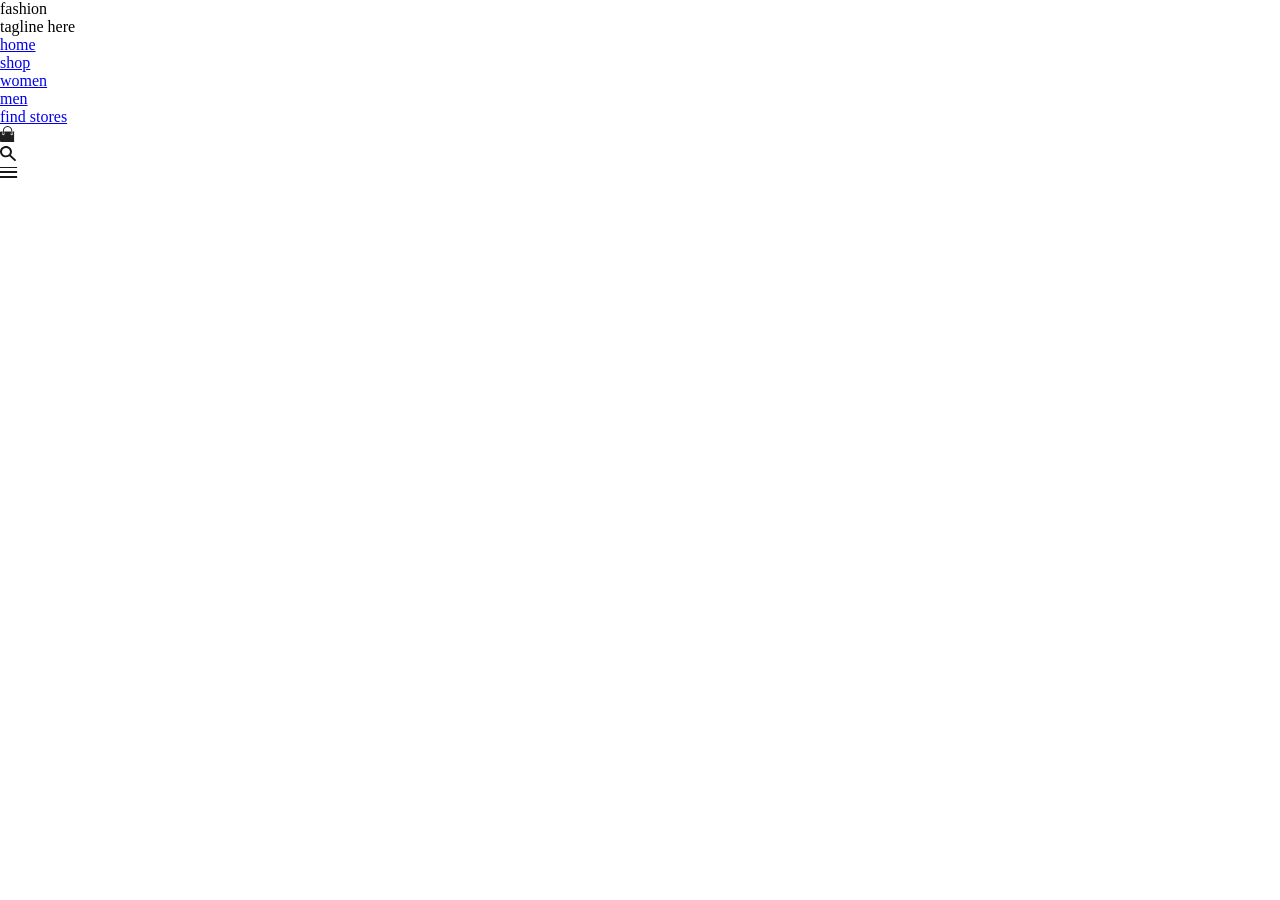
==== index.html @ b38983f7 "index: Add basic html page * Add hero, featured, footer partials. * Fill up hero partial with basic " ====
<!doctype html>
<html lang="en">
  <head>
    <meta charset="UTF-8" />
    <meta name="viewport" content="width=device-width, initial-scale=1.0" />
    <title>Fashion store</title>
    <!-- <link rel="shortcut icon" href="#" type="image/x-icon" /> -->
    <link rel="stylesheet" href="css/index.css" />

    <!-- Scripts -->
    <script src="./js/htmx.min.js"></script>
  </head>
  <body>
    <header
      data-hx-trigger="load"
      data-hx-swap="outerHTML"
      data-hx-get="index.header-hero.partial.html"
    ></header>

    <main>
      <section
        data-hx-trigger="load"
        data-hx-swap="outerHTML"
        data-hx-get="index.featured.partial.html"
      ></section>
    </main>

    <footer
      data-hx-trigger="load"
      data-hx-swap="outerHTML"
      data-hx-get="global.footer.partial.html"
    ></footer>
  </body>

  <!-- JS Modules -->
  <!-- <script type="module" src="js/index.js"></script> -->
</html>
---- css/index.css ----
@import url("./global.css");
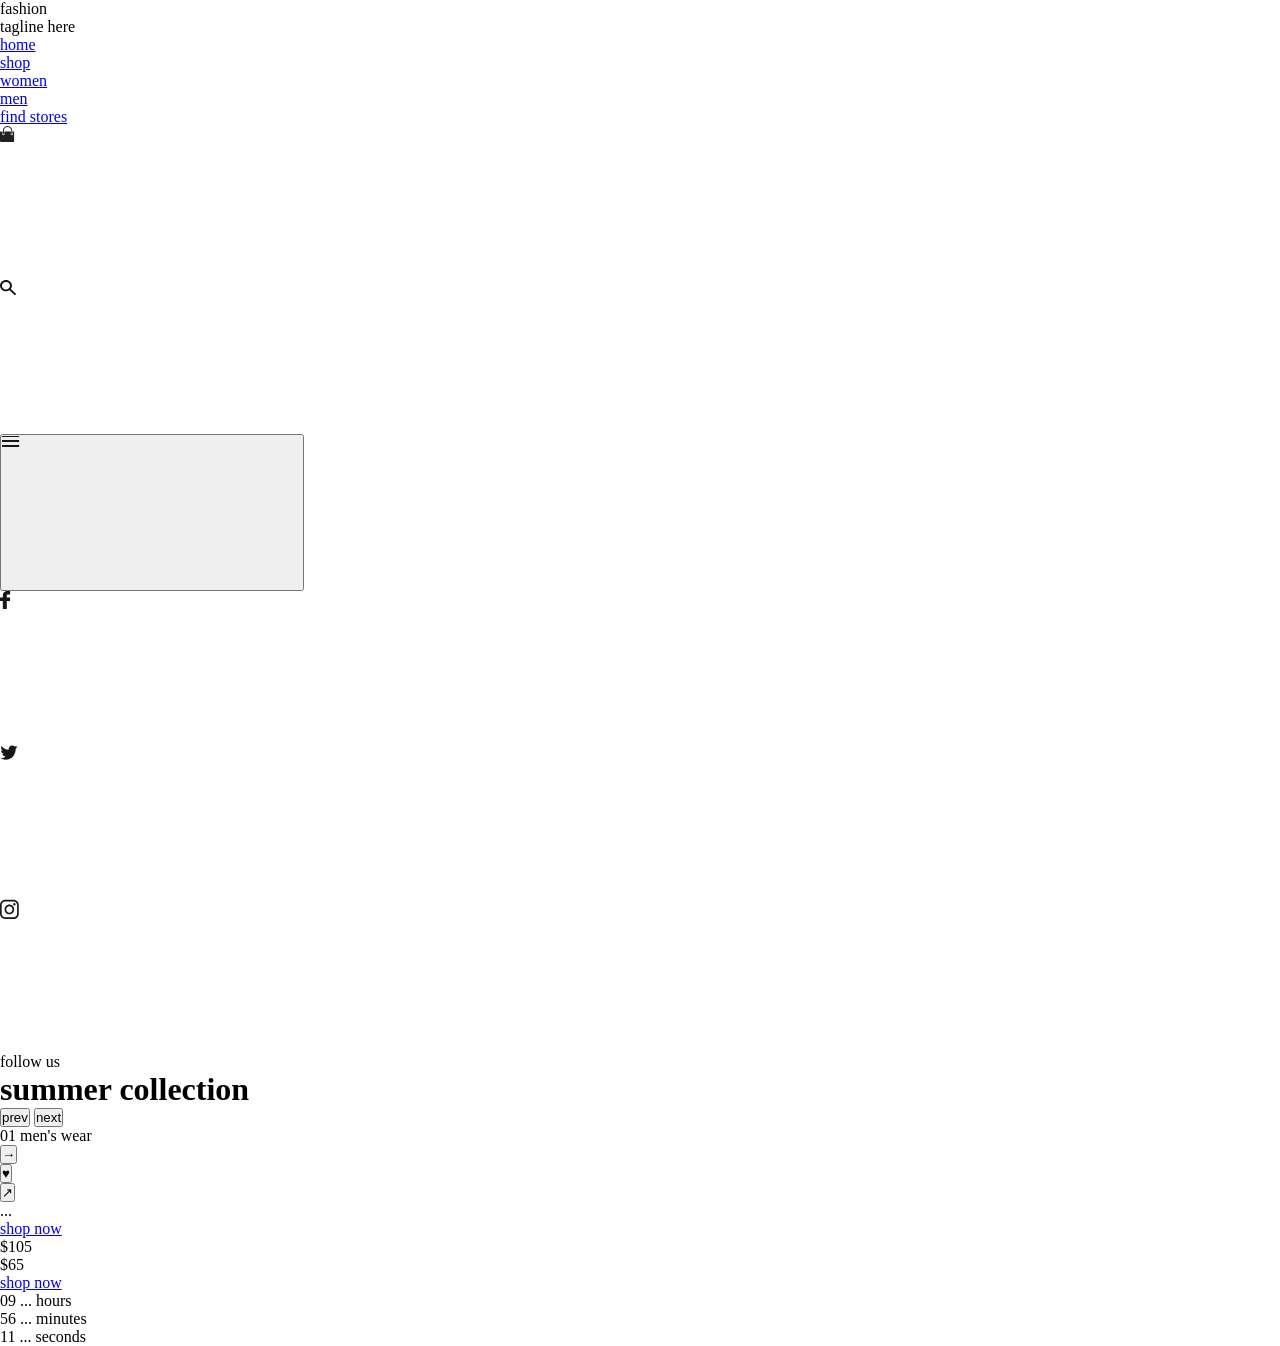
==== commit 4f1dd4ae: "index: Add header and hero content" ====
--- a/index.html
+++ b/index.html
@@ -14,7 +14,7 @@
     <header
       data-hx-trigger="load"
       data-hx-swap="outerHTML"
-      data-hx-get="index.header-hero.partial.html"
+      data-hx-get="index.hero.partial.html"
     ></header>
 
     <main>
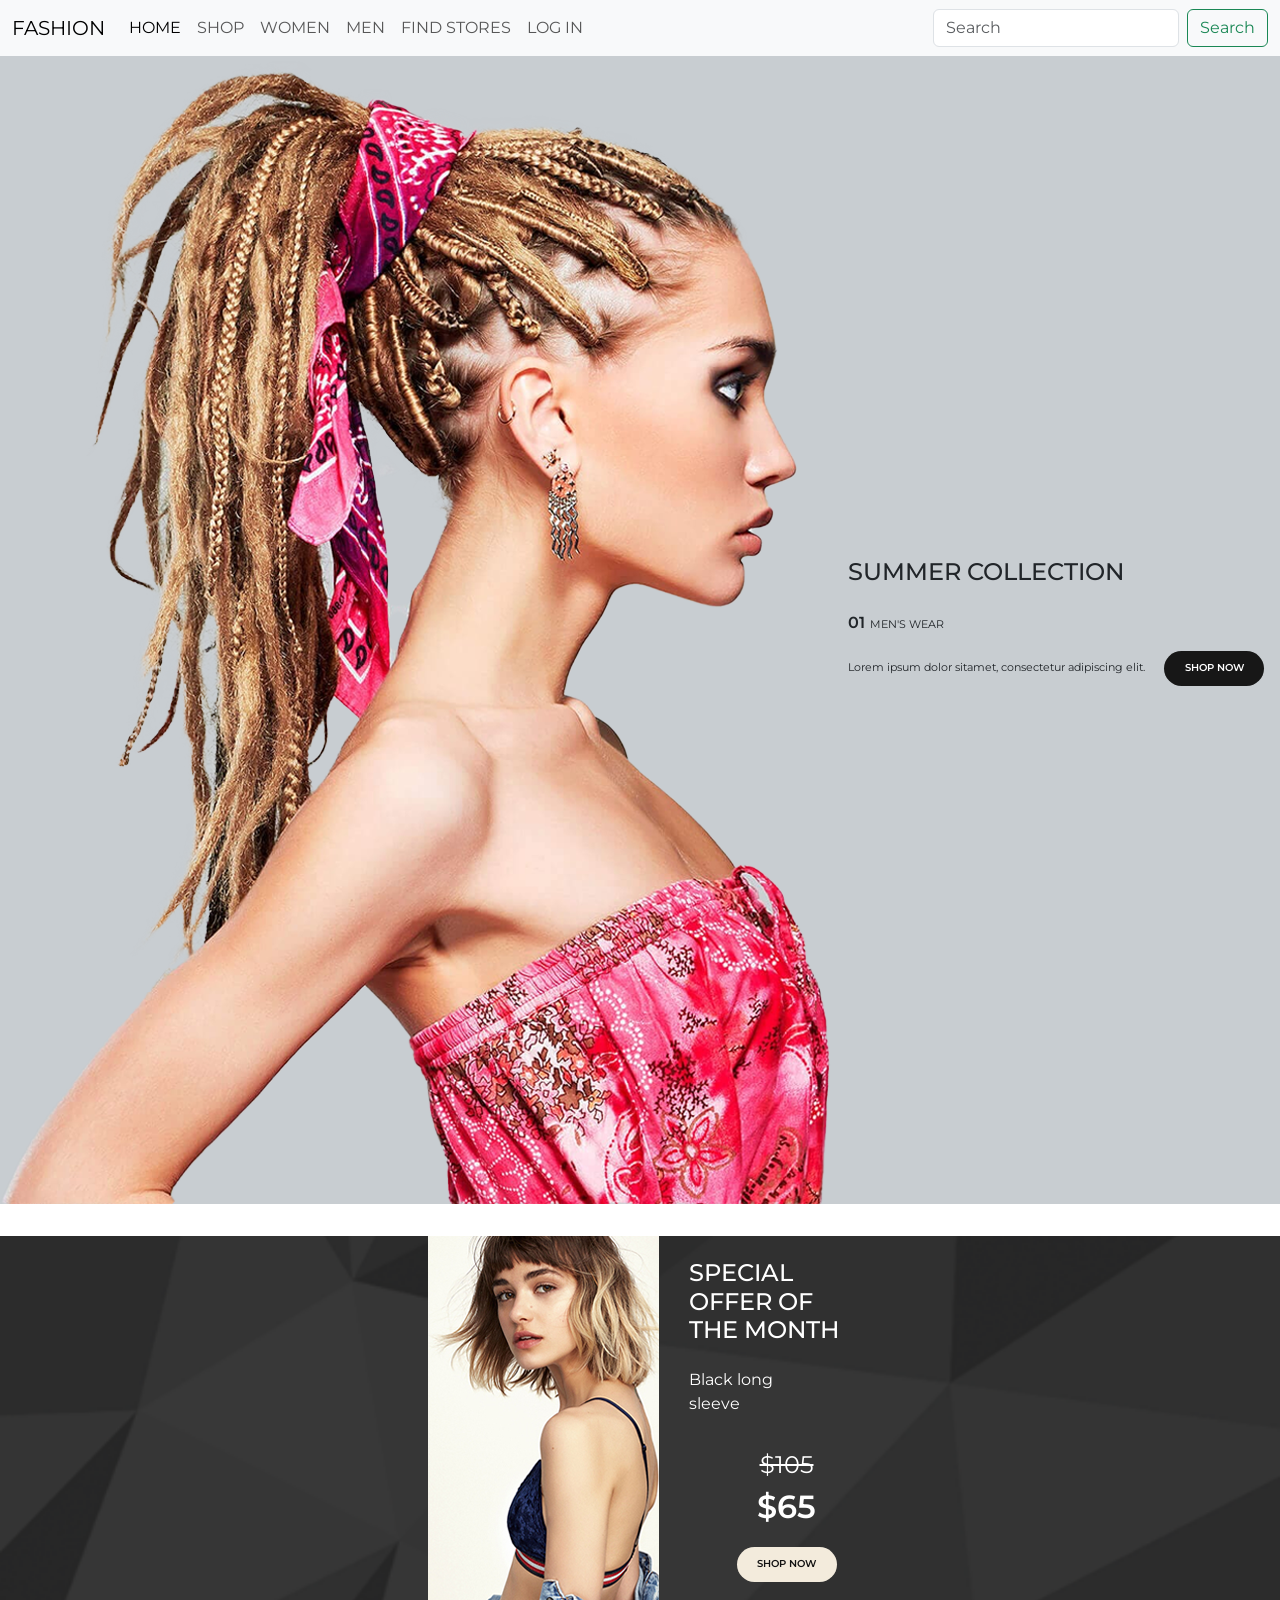
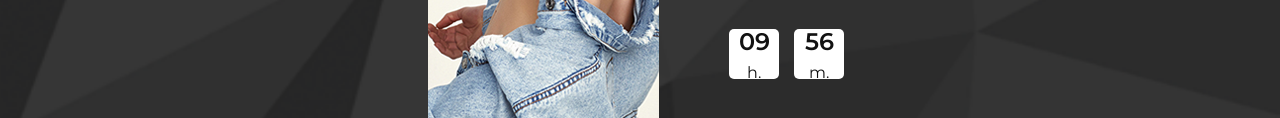
==== commit 6f343e7d: "index: Hero and monthly with mobile styles * Add mobile layout for hero and monthly offer blocks * A" ====
--- a/index.html
+++ b/index.html
@@ -1,37 +1,42 @@
-<!doctype html>
-<html lang="en">
-  <head>
-    <meta charset="UTF-8" />
-    <meta name="viewport" content="width=device-width, initial-scale=1.0" />
-    <title>Fashion store</title>
-    <!-- <link rel="shortcut icon" href="#" type="image/x-icon" /> -->
-    <link rel="stylesheet" href="css/index.css" />
-
-    <!-- Scripts -->
-    <script src="./js/htmx.min.js"></script>
-  </head>
-  <body>
-    <header
-      data-hx-trigger="load"
-      data-hx-swap="outerHTML"
-      data-hx-get="index.hero.partial.html"
-    ></header>
-
-    <main>
-      <section
-        data-hx-trigger="load"
-        data-hx-swap="outerHTML"
-        data-hx-get="index.featured.partial.html"
-      ></section>
-    </main>
-
-    <footer
-      data-hx-trigger="load"
-      data-hx-swap="outerHTML"
-      data-hx-get="global.footer.partial.html"
-    ></footer>
-  </body>
-
-  <!-- JS Modules -->
-  <!-- <script type="module" src="js/index.js"></script> -->
-</html>
+<!doctype html>
+<html lang="en">
+  <head>
+    <meta charset="UTF-8" />
+    <meta name="viewport" content="width=device-width, initial-scale=1.0" />
+    <title>Fashion store</title>
+    <!-- <link rel="shortcut icon" href="#" type="image/x-icon" /> -->
+    <link rel="stylesheet" href="css/index.css" />
+
+    <link
+      href="https://cdn.jsdelivr.net/npm/bootstrap@5.3.3/dist/css/bootstrap.min.css"
+      rel="stylesheet"
+    />
+    <!-- Scripts -->
+    <script src="./js/htmx.min.js"></script>
+  </head>
+  <body>
+    <header
+      data-hx-trigger="load"
+      data-hx-swap="outerHTML"
+      data-hx-get="index.header.partial.html"
+    ></header>
+
+    <main>
+      <section
+        data-hx-trigger="load"
+        data-hx-swap="outerHTML"
+        data-hx-get="index.featured.partial.html"
+      ></section>
+    </main>
+
+    <footer
+      data-hx-trigger="load"
+      data-hx-swap="outerHTML"
+      data-hx-get="global.footer.partial.html"
+    ></footer>
+  </body>
+
+  <!-- JS Modules -->
+  <!-- <script type="module" src="js/index.js"></script> -->
+  <script src="https://cdn.jsdelivr.net/npm/bootstrap@5.3.3/dist/js/bootstrap.bundle.min.js"></script>
+</html>
--- a/css/index.css
+++ b/css/index.css
@@ -1 +1,7 @@
-@import url("./global.css");
+/* Fonts*/
+@import url("https://fonts.googleapis.com/css2?family=Montserrat:wght@100..900&display=swap");
+
+/* Styles */
+@import url("./global.css");
+@import url("./index/header.css");
+@import url("./index/hero.css");
